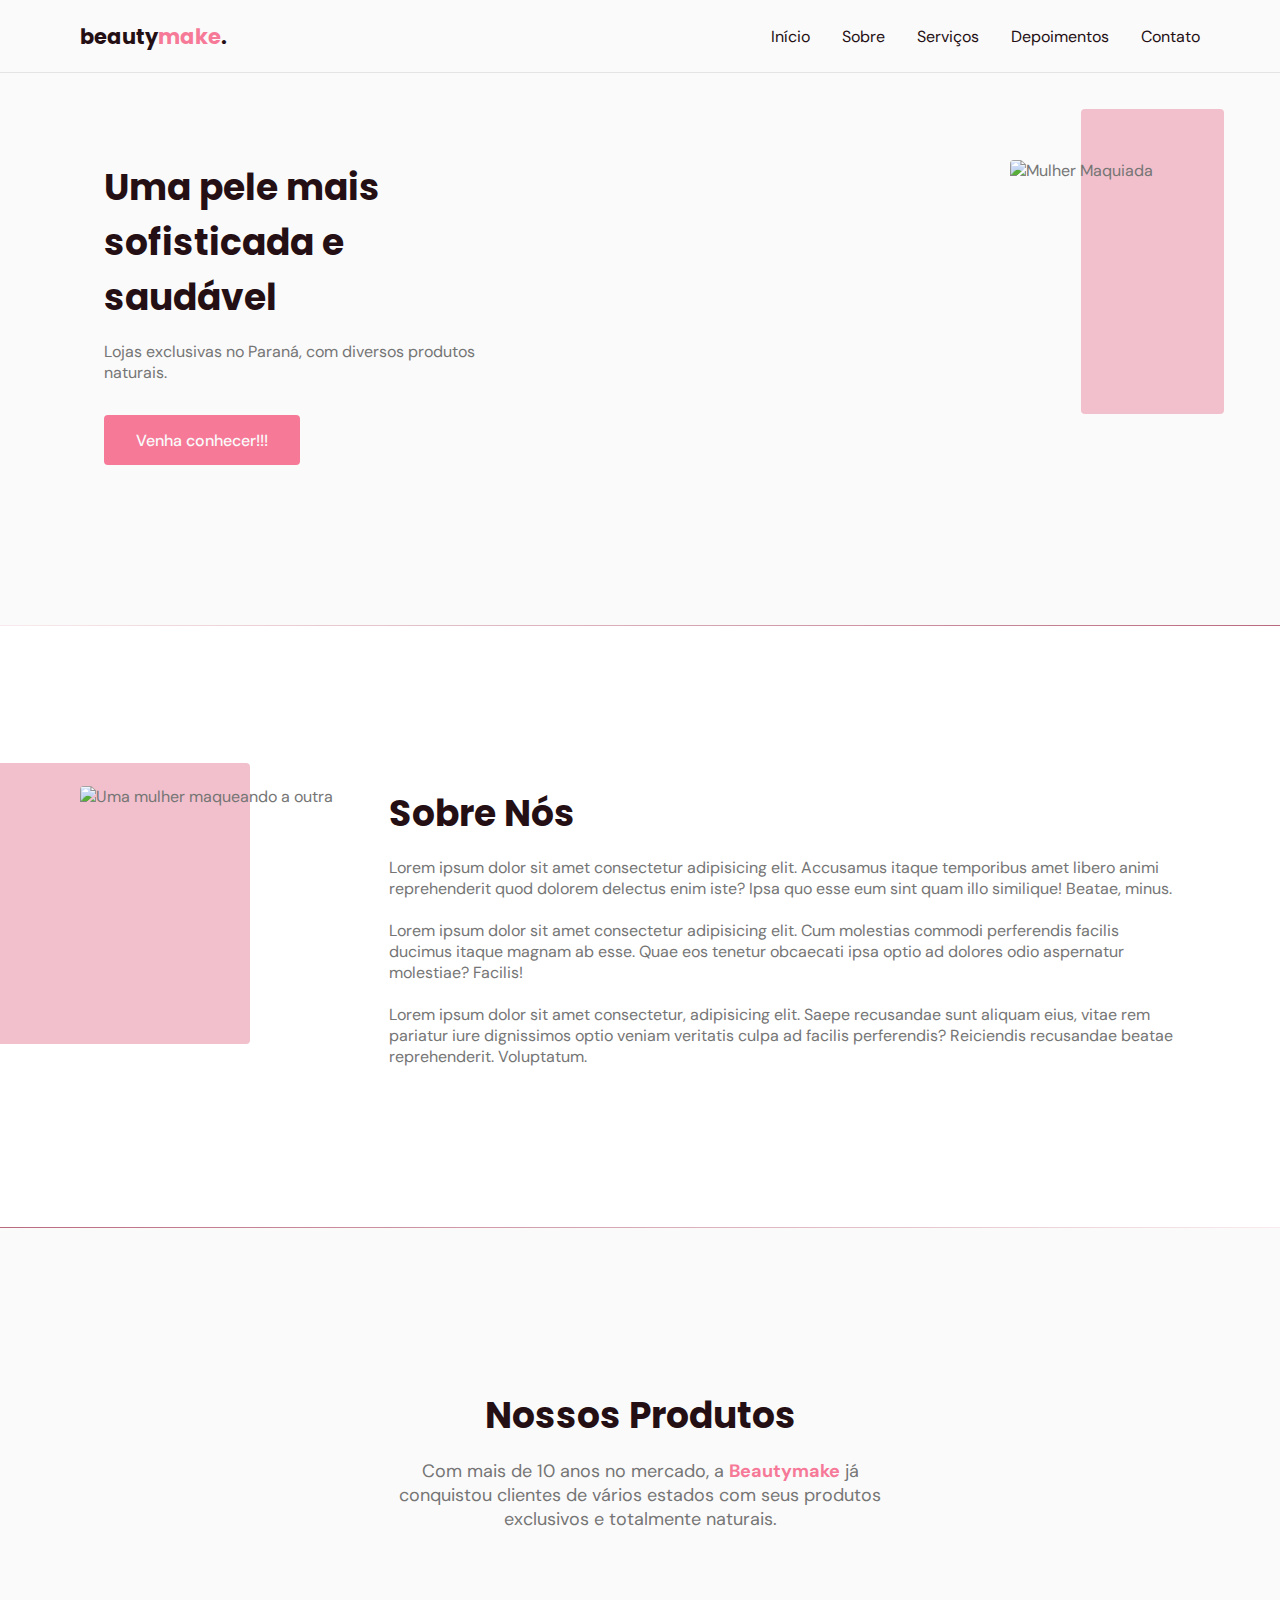
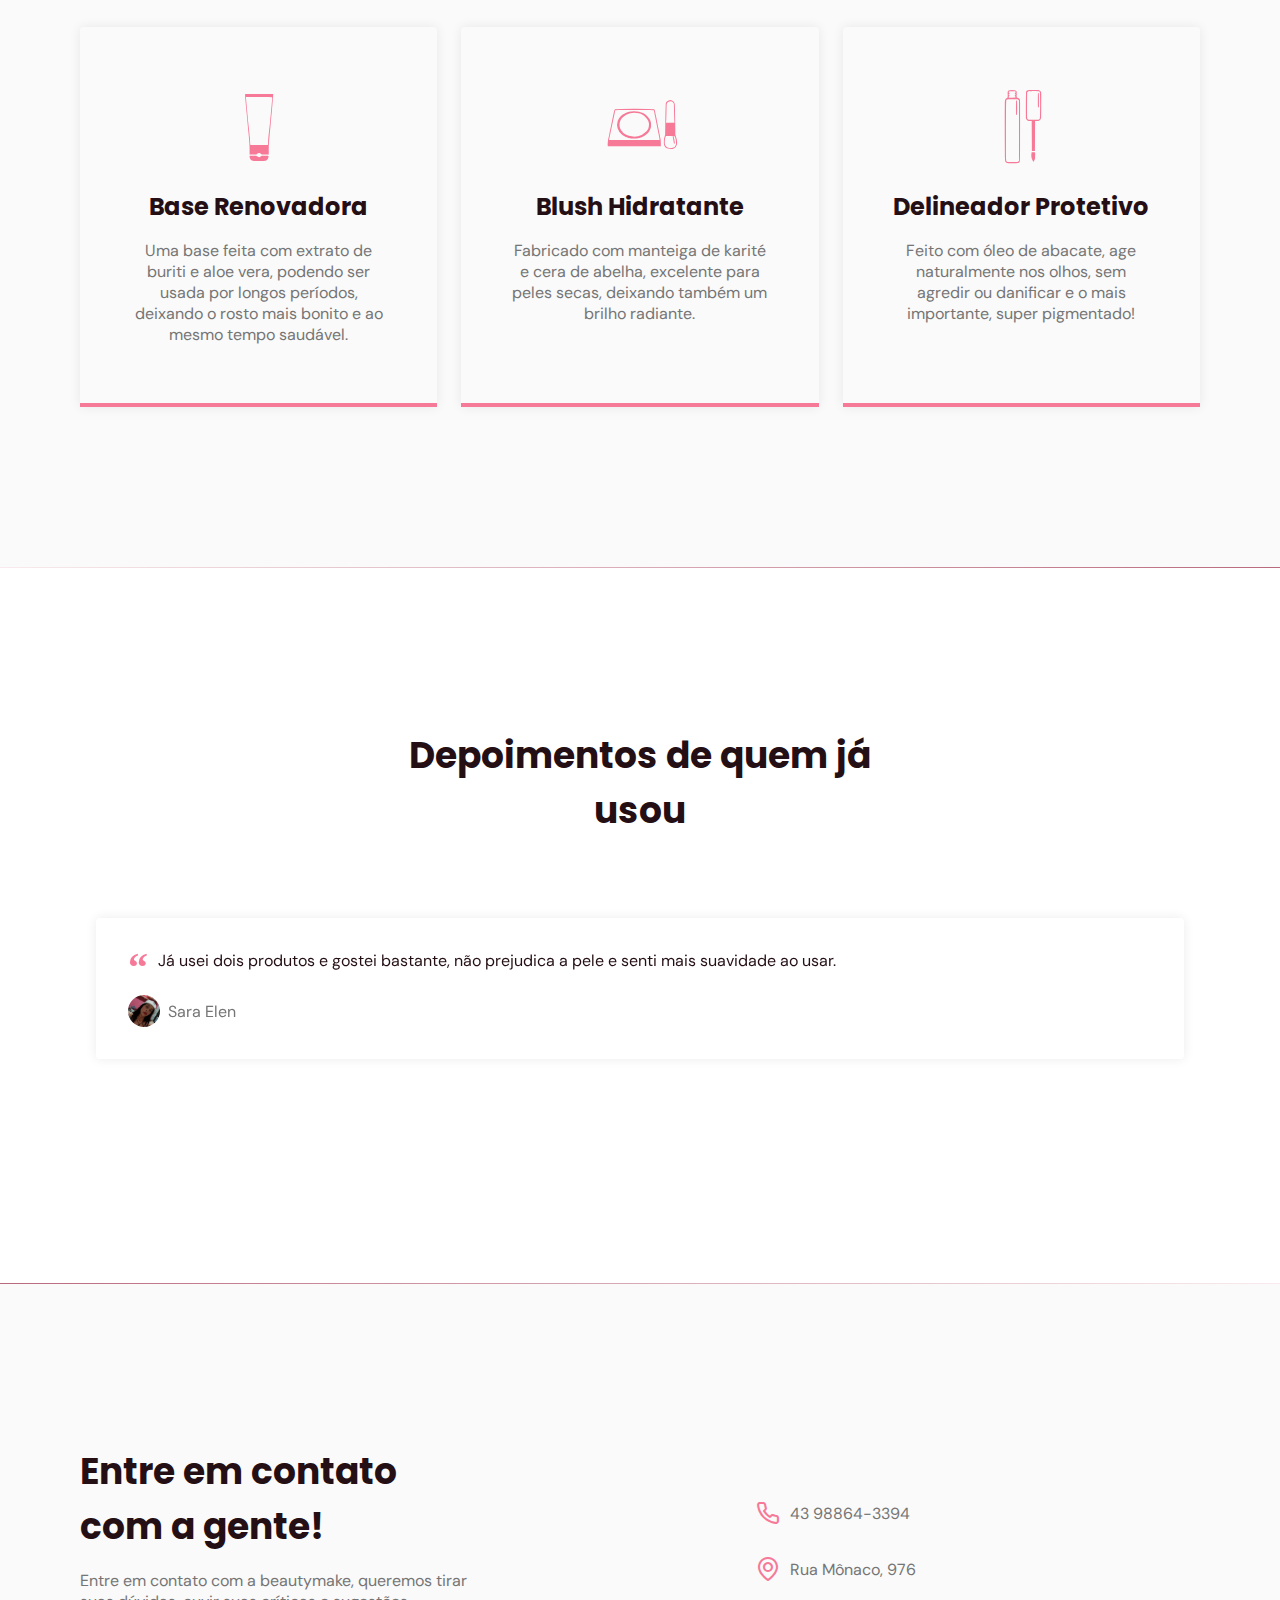
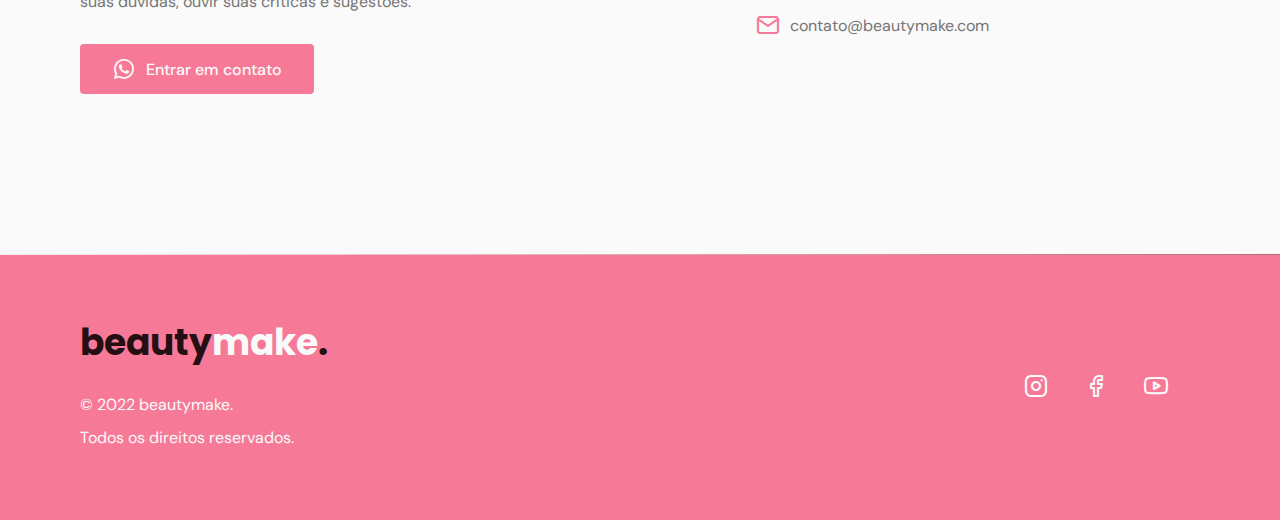
==== index.html @ d1414847 "Update index.html" ====
<!DOCTYPE html>
<html lang="pt_BR">
  <head>
    <!-- PAGE INFO -->
    <meta charset="UTF-8" />
    <meta name="viewport" content="width=device-width, initial-scale=1.0" />
    <title>beautymake.</title>

    <!-- ICONES -->

    <link rel="stylesheet" href="assets/style.css" />

    <!-- STYLES -->

    <link rel="stylesheet" href="style.css" />

    <!-- FONTS -->

    <link rel="preconnect" href="https://fonts.googleapis.com" />
    <link rel="preconnect" href="https://fonts.gstatic.com" crossorigin />
    <link
      href="https://fonts.googleapis.com/css2?family=DM+Sans:wght@400;500;700&family=Poppins:wght@400;500;700&display=swap"
      rel="stylesheet"
    />

    <!-- SWIPER -->
    <link
      rel="stylesheet"
      href="https://unpkg.com/swiper/swiper-bundle.min.css"
    />
  </head>
  <body>
    <header id="header">
      <nav class="container">
        <a class="logo" href="#">beauty<span>make</span>.</a>

        <!--------- MENU ---------->
        <div class="menu">
          <ul class="grid">
            <li><a class="title" href="#home">Início</a></li>
            <li><a class="title" href="#about">Sobre</a></li>
            <li><a class="title" href="#services">Serviços</a></li>
            <li><a class="title" href="#testimonials">Depoimentos</a></li>
            <li><a class="title" href="#contact">Contato</a></li>
          </ul>
        </div>
        <!---------- /MENU ---------->
        <div class="toggle icon-menu"></div>
        <div class="toggle icon-close"></div>
      </nav>
    </header>

    <main>
      <section class="section" id="home">
        <div class="container grid">
          <div class="image">
            <img
              src="https://media.istockphoto.com/photos/portrait-of-young-afro-woman-with-bright-makeup-picture-id1331637318?b=1&k=20&m=1331637318&s=170667a&w=0&h=0i4Viz3mAqNm9Pz1b6tnUKqpp6zHQb_OvPFsnHSOUh4="
              alt="Mulher Maquiada"
            />
          </div>
          <div class="text">
            <h2 class="title">Uma pele mais sofisticada e saudável</h2>
            <p>Lojas exclusivas no Paraná, com diversos produtos naturais.</p>
            <a class="button" href="">Venha conhecer!!!</a>
          </div>
        </div>
      </section>

      <div class="divider-1"></div>

      <!------------- ABOUT -------------->

      <section class="section" id="about">
        <div class="container grid">
          <div class="image">
            <img
              src="https://images.unsplash.com/photo-1621691554154-39df33190691?ixlib=rb-1.2.1&ixid=MnwxMjA3fDB8MHxwaG90by1wYWdlfHx8fGVufDB8fHx8&auto=format&fit=crop&w=1470&q=80"
              alt="Uma mulher maqueando a outra"
            />
          </div>
          <div class="text">
            <h2 class="title">Sobre Nós</h2>
            <p>
              Lorem ipsum dolor sit amet consectetur adipisicing elit. Accusamus
              itaque temporibus amet libero animi reprehenderit quod dolorem
              delectus enim iste? Ipsa quo esse eum sint quam illo similique!
              Beatae, minus.
            </p>
            <br />

            <p>
              Lorem ipsum dolor sit amet consectetur adipisicing elit. Cum
              molestias commodi perferendis facilis ducimus itaque magnam ab
              esse. Quae eos tenetur obcaecati ipsa optio ad dolores odio
              aspernatur molestiae? Facilis!
            </p>
            <br />
            <p>
              Lorem ipsum dolor sit amet consectetur, adipisicing elit. Saepe
              recusandae sunt aliquam eius, vitae rem pariatur iure dignissimos
              optio veniam veritatis culpa ad facilis perferendis? Reiciendis
              recusandae beatae reprehenderit. Voluptatum.
            </p>
          </div>
        </div>
      </section>

      <div class="divider-2"></div>

      <!------------- SERVICES  --------------->

      <section class="section" id="services">
        <div class="container grid">
          <header>
            <h2 class="title">Nossos Produtos</h2>
            <p class="subtitle">
              Com mais de 10 anos no mercado, a <strong>Beautymake</strong> já
              conquistou clientes de vários estados com seus produtos exclusivos
              e totalmente naturais.
            </p>
          </header>
          <div class="cards grid">
            <div class="card">
              <i class="icon-base"></i>
              <h3 class="title">Base Renovadora</h3>
              <p>
                Uma base feita com extrato de buriti e aloe vera, podendo ser
                usada por longos períodos, deixando o rosto mais bonito e ao
                mesmo tempo saudável.
              </p>
            </div>

            <div class="card">
              <i class="icon-blush"></i>
              <h3 class="title">Blush Hidratante</h3>
              <p>
                Fabricado com manteiga de karité e cera de abelha, excelente
                para peles secas, deixando também um brilho radiante.
              </p>
            </div>
            <div class="card">
              <i class="icon-delineador"></i>
              <h3 class="title">Delineador Protetivo</h3>
              <p>
                Feito com óleo de abacate, age naturalmente nos olhos, sem
                agredir ou danificar e o mais importante, super pigmentado!
              </p>
            </div>
          </div>
        </div>
      </section>

      <div class="divider-1"></div>

      <!------------- TESTIMONIALS --------------->
      <section class="section" id="testimonials">
        <div class="container">
          <header>
            <h2 class="title">Depoimentos de quem já usou</h2>
          </header>
          <div class="testimonials swiper">
            <div class="swiper-wrapper">
              <div class="testimonial swiper-slide">
                <blockquote>
                  <p>
                    <span>&ldquo;</span>
                    Já usei dois produtos e gostei bastante, não prejudica a pele e senti mais suavidade ao usar.
                  </p>
                  <cite>
                    <img src="assets/fotos/sara.jpeg" alt="Foto de Sara Elen" />
                    Sara Elen
                  </cite>
                </blockquote>
              </div>

              <div class="testimonial swiper-slide">
                <blockquote>
                  <p>
                    <span>&ldquo;</span>
                    Tenho alergia nos olhos e o delineador me ajudou bastante,
                    mesmo caindo no olho ele não prejudica. Recomendo!!!
                  </p>
                  <cite>
                    <img
                      src="https://randomuser.me/api/portraits/women/43.jpg"
                      alt="Foto de Bárbara Souza"
                    />
                    Bárbara Souza
                  </cite>
                </blockquote>
              </div>

              <div class="testimonial swiper-slide">
                <blockquote>
                  <p>
                    <span>&ldquo;</span>
                    Adorei, minha pele ficou muito macia ao usar o pó, super recomendo!!!
                  </p>
                  <cite>
                    <img
                      src="https://randomuser.me/api/portraits/women/22.jpg"
                      alt="Foto de Débora Carvalho"
                    />
                    Débora Carvalho
                  </cite>
                </blockquote>
              </div>
            </div>
            <div class="swiper-pagination"></div>
          </div>
        </div>
      </section>

      <div class="divider-2"></div>

      <!------------- CONTACT -------------->
      <section class="section" id="contact">
        <div class="container grid">
          <div class="text">
            <h2 class="title">Entre em contato com a gente!</h2>
            <p>
              Entre em contato com a beautymake, queremos tirar suas dúvidas,
              ouvir suas críticas e sugestões.
            </p>
            <a
              href="https://api.whatsapp.com/send?phone=+5543988643394&text=Olá, Gostaria de conhecer os produtos!"
              class="button"
              target="_blank"
              ><i class="icon-whatsapp"></i>Entrar em contato</a
            >
          </div>

          <div class="links">
            <ul class="grid">
              <li><i class="icon-phone"></i>43 98864-3394</li>
              <li><i class="icon-map-pin"></i>Rua Mônaco, 976</li>
              <li><i class="icon-mail"></i> contato@beautymake.com</li>
            </ul>
          </div>
        </div>
      </section>
    </main>

    <!--- FOOTER   -->
    <div class="divider-1"></div>
    <footer class="section">
      <div class="container grid">
        <div class="brand">
          <a class="logo logo-alt" href="#home">beauty<span>make</span>.</a>
          <p>© 2022 beautymake.</p>
          <p>Todos os direitos reservados.</p>
        </div>
        <div class="social">
          <a href="https://instagram.com" target="_blank"
            ><i class="icon-instagram"></i
          ></a>
          <a href="https://facebook.com" target="_blank"
            ><i class="icon-facebook"></i
          ></a>
          <a href="https://youtube.com" target="_blank"
            ><i class="icon-youtube"></i
          ></a>
        </div>
      </div>
    </footer>

    <a href="#home" class="back-to-top"><i class="icon-arrow-up-circle"></i></a>

    <!-- SWIPER -->
    <script src="https://unpkg.com/swiper@7/swiper-bundle.min.js"></script>

    <!-- ScrollReveal -->
    <script src="https://unpkg.com/scrollreveal"></script>

    <!-- main.js -->
    <script src="main.js"></script>
  </body>
</html>
---- assets/style.css ----
@font-face {
  font-family: 'icomoon';
  src:  url('fonts/icomoon.eot?t2js82');
  src:  url('fonts/icomoon.eot?t2js82#iefix') format('embedded-opentype'),
    url('fonts/icomoon.ttf?t2js82') format('truetype'),
    url('fonts/icomoon.woff?t2js82') format('woff'),
    url('fonts/icomoon.svg?t2js82#icomoon') format('svg');
  font-weight: normal;
  font-style: normal;
  font-display: block;
}

[class^="icon-"], [class*=" icon-"] {
  /* use !important to prevent issues with browser extensions that change fonts */
  font-family: 'icomoon' !important;
  speak: never;
  font-style: normal;
  font-weight: normal;
  font-variant: normal;
  text-transform: none;
  line-height: 1;

  /* Better Font Rendering =========== */
  -webkit-font-smoothing: antialiased;
  -moz-osx-font-smoothing: grayscale;
}

.icon-arrow-up-circle:before {
  content: "\e909";
}
.icon-phone:before {
  content: "\e90c";
}
.icon-base:before {
  content: "\e900";
}
.icon-blush:before {
  content: "\e901";
}
.icon-close:before {
  content: "\e902";
}
.icon-delineador:before {
  content: "\e903";
}
.icon-facebook:before {
  content: "\e904";
}
.icon-instagram:before {
  content: "\e905";
}
.icon-mail:before {
  content: "\e906";
}
.icon-map-pin:before {
  content: "\e907";
}
.icon-menu:before {
  content: "\e908";
}
.icon-whatsapp:before {
  content: "\e90a";
}
.icon-youtube:before {
  content: "\e90b";
}
---- style.css ----
/*===== RESET =====*/

* {
  margin: 0;
  padding: 0;
  box-sizing: border-box;
}

ul {
  list-style: none;
}

/*========= VARIABLES ==================*/

:root {
  --header-height: 4.5rem;

  /* colors */
  --hue: 345;
  /* HSL color mode */
  --base-color: hsl(var(--hue) 88% 72%);
  --base-color-second: hsl(var(--hue) 65% 85%);
  --base-color-alt: hsl(var(--hue) 100% 60%);
  --title-color: hsl(var(--hue) 41% 10%);
  --text-color: hsl(0 0% 46%);
  --text-color-light: hsl(0 0% 98%);
  --body-color: hsl(0 0% 98%);

  /* fonts */
  --title-font-size: 1.875rem;
  --subtitle-font-size: 1rem;
  --title-font: 'Poppins', sans-serif;
  --body-font: 'DM Sans', sans-serif;
}

a {
  text-decoration: none;
}

img {
  width: 100%;
  height: auto;
}

/*========= BASE ==================*/

html {
  scroll-behavior: smooth;
}

body {
  font: 400 1rem var(--body-font);
  color: var(--text-color);
  background: var(--body-color);
  -webkit-font-smoothing: antialiased;
}

.title {
  font: 700 var(--title-font-size) var(--title-font);
  color: var(--title-color);
  -webkit-font-smoothing: auto;
}

.button {
  background-color: var(--base-color);
  color: var(--text-color-light);
  height: 3.5rem;
  display: inline-flex;
  align-items: center;
  padding: 0 2rem;
  border-radius: 0.25rem;
  font: 500 1rem var(--body-font);
  transition: background 0.3s;
}

.button:hover {
  background: var(--base-color-alt);
}

/*========= LAYOUT ==================*/

#header {
  border-bottom: 1px solid #e4e4e4;
  margin-bottom: 2rem;
  display: flex;
  width: 100%;
  position: fixed;
  top: 0;
  left: 0;
  z-index: 100;
  background-color: var(--body-color);
}

#header.scroll {
  box-shadow: 0px 0px 12px rgba(0, 0, 0, 0.15);
}

/*========= LOGO ==================*/

.logo {
  font: 700 1.31rem var(--title-font);
  color: var(--title-color);
}

.logo span {
  color: var(--base-color);
}

.logo-alt span {
  color: var(--body-color);
}

.section {
  padding: calc(5rem + var(--header-height)) 0;
}

.section .title {
  margin-bottom: 1rem;
}

.section .subtitle {
  font-size: var(--subtitle-font-size);
}

.section header {
  margin-bottom: 4rem;
}

.section header strong {
  color: var(--base-color);
}

/*========= NAVIGATION ==================*/

nav {
  height: var(--header-height);
  width: 100%;
  display: flex;
  justify-content: space-between;
  align-items: center;
}

nav ul.grid {
  gap: 4rem;
}

nav ul li {
  text-align: center;
}

nav ul li a {
  transition: color 0.2s;
  position: relative;
}
nav ul li a:hover,
nav ul li a.active {
  color: var(--base-color);
}

nav ul li a::after {
  content: '';
  width: 0%;
  height: 2px;
  background: var(--base-color);
  position: absolute;
  left: 0;
  bottom: -1.5rem;
  transition: 0.2s;
}

nav ul li a:hover::after,
nav ul li a.active::after {
  width: 100%;
  font-weight: bold;
}

nav .menu {
  opacity: 0;
  visibility: hidden;
  top: -20rem;
  transition: 0.2s;
}

nav .menu ul {
  display: none;
}

nav.show .menu ul {
  display: grid;
}

/************** MOSTRAR MENU ******************/

nav.show .menu {
  opacity: 1;
  visibility: visible;
  background-color: var(--body-color);
  height: 100vh;
  width: 100vw;
  position: fixed;
  top: 0;
  left: 0;
  display: grid;
  place-content: center;
}

nav.show ul.grid {
  gap: 4rem;
}

/********** TOGGLE MENU **************/

.toggle {
  color: var(--base-color);
  font-size: 1.5rem;
  cursor: pointer;
}

nav .icon-close {
  visibility: hidden;
  opacity: 0;
  position: absolute;
  right: 1.5rem;
  transition: 0.2s;
  top: -1.5rem;
}

nav.show div.icon-close {
  visibility: visible;
  opacity: 1;
  top: 1.5rem;
}

/************** /MOSTRAR MENU ******************/

.container {
  margin-left: 1.5rem;
  margin-right: 1.5rem;
}

.grid {
  display: grid;
  gap: 2rem;
}

.divider-1 {
  height: 1px;
  background: linear-gradient(
    270deg,
    hsla(var(--hue), 36%, 57%, 1) 0%,
    hsla(var(--hue), 65%, 88%, 0.34) 100%
  );
}

.divider-2 {
  height: 1px;
  background: linear-gradient(
    270deg,
    hsla(var(--hue), 65%, 88%, 0.34),
    hsla(var(--hue), 36%, 57%, 1)
  );
}

/*========= HOME ==================*/
#home {
  overflow: hidden;
}

#home .container {
  margin: 0;
}

#home .image img {
  position: relative;
  right: 2.93rem;
}

#home .image {
  position: relative;
}

#home .image::before {
  content: '';
  height: 100%;
  width: 100%;
  background: var(--base-color-second);
  position: absolute;
  top: -16.8%;
  left: 16.8%;
  z-index: 0;
}

#home .image img,
#home .image::before {
  border-radius: 0.25rem;
}

#home .text {
  margin-left: 1.5rem;
  margin-right: 1.5rem;
  text-align: center;
}

#home .text h1 {
  margin-bottom: 1rem;
}

#home .text p {
  margin-bottom: 2rem;
}

/*********** ABOUT **************/

#about {
  background: white;
}

#about .container {
  margin: 0;
}

#about .image img {
  position: relative;
}

#about .image {
  position: relative;
}

#about .image::before {
  content: '';
  height: 100%;
  width: 100%;
  background: var(--base-color-second);
  position: absolute;
  top: -8.3%;
  left: -33%;
  z-index: 0;
}

#about .image img,
#about .image::before {
  border-radius: 0.25rem;
}

#about .text {
  margin-left: 1.5rem;
  margin-right: 1.5rem;
}

/******************* SERVICES *******************/

.cards.grid {
  gap: 1.5rem;
}

.card {
  padding: 3.625rem 2rem;
  box-shadow: 0px 0px 12px rgba(0, 0, 0, 0.08);
  border-bottom: 0.25rem solid var(--base-color);
  border-radius: 0.25rem 0.25rem 0 0;
  text-align: center;
}

.card i {
  display: block;
  margin-bottom: 1.5rem;
  font-size: 5rem;
  color: var(--base-color);
}
.card .title {
  font-size: 1.5rem;
  margin-bottom: 0.75;
}

/******************* TESTIMONIALS *******************/
#testimonials {
  background: white;
}

#testimonials.container {
  margin-left: 0;
  margin-right: 0;
}

#testimonials header {
  margin-left: 1rem;
  margin-right: 1rem;
  margin-bottom: 0;
}

#testimonials blockquote {
  padding: 2rem;
  box-shadow: 0px 0px 12px rgba(0, 0, 0, 0.08);
  border-radius: 0.25rem;
}

#testimonials blockquote p {
  position: relative;
  text-indent: 1.875rem;
  margin-bottom: 1.5rem;
  color: var(--title-color);
}

#testimonials blockquote p span {
  font: 700 2.5rem serif;
  position: absolute;
  top: -0.375rem;
  left: -1.875rem;
  color: var(--base-color);
}

#testimonials cite {
  display: flex;
  align-items: center;
  font-style: normal;
  color: hsla();
}

#testimonials cite img {
  width: 2rem;
  height: 2rem;
  object-fit: cover;
  clip-path: circle();
  margin-right: 0.5rem;
}

/************** SWIPER ************/

.swiper-slide {
  height: auto;
  padding: 4rem 1rem;
}

.swiper-pagination .swiper-pagination-bullet-active {
  background: var(--base-color);
}

.swiper-pagination-bullet {
  width: 0.75rem;
  height: 0.75rem;
}

/********* CONTACT *********/

#contact .grid {
  gap: 4rem;
}

#contact .text p {
  margin-bottom: 2rem;
}

#contact .button i,
#contact ul li i {
  font-size: 1.5rem;
  margin-right: 0.625rem;
}

#contact ul.grid {
  gap: 2rem;
}

#contact ul li {
  display: flex;
  align-items: center;
}

#contact ul li i {
  color: var(--base-color);
}

/********** FOOTER ************/

footer {
  background: var(--base-color);
}

footer.section {
  padding: 4rem 0;
}

footer .logo {
  display: inline-block;
  margin-bottom: 1.5rem;
}

footer .brand p {
  color: var(--text-color-light);
  margin-bottom: 0.75rem;
}

footer i {
  font-size: 1.5rem;
  color: var(--text-color-light);
}

footer .social a {
  margin-right: 2rem;
  transition: 0.1s;
  display: inline-block;
}

footer .social a:hover {
  transform: scale(1.4, 1.4);
}

/******** BACK TO TOP *********/

.back-to-top {
  background: var(--base-color);
  color: var(--text-color-light);
  position: fixed;
  right: 1rem;
  bottom: 1rem;
  padding: 0.6rem;
  clip-path: circle();
  font-size: 1.5rem;
  line-height: 0;
  visibility: hidden;
  opacity: 0;
  transition: 0.3s;
  transform: translateY(100%);
}

.back-to-top.show {
  visibility: visible;
  opacity: 1;
  transform: translateY(0);
}

/************* MEDIA QUERIES ************/

@media (min-width: 1200px) {
  .container {
    max-width: 1120px;
    margin-left: auto;
    margin-right: auto;
  }

  .section {
    padding: 10rem 0;
  }

  .section header,
  #testimonials header {
    max-width: 32rem;
    text-align: center;
    margin-right: auto;
    margin-left: auto;
  }

  .button {
    height: 3.125rem;
  }

  nav .menu {
    opacity: 1;
    visibility: visible;
    top: 0;
  }

  nav .menu ul {
    display: flex;
    gap: 2rem;
  }

  nav .menu ul li a.title {
    font: 400 1rem var(--body-font);
    -webkit-font-smoothing: antialiased;
  }

  nav .menu ul li a.title.active {
    font-weight: bold;
    -webkit-font-smoothing: antialiased;
  }

  nav .icon-menu {
    display: none;
  }

  main {
    margin-top: (var--header-height);
  }

  /******** HOME *******/
  #home .container {
    grid-auto-flow: column;
    justify-content: space-between;
    margin: 0 auto;
  }

  #home .image {
    order: 1;
  }
  #home .text {
    order: 0;
    max-width: 24rem;
    text-align: left;
  }

  /*********** ABOUT **********/

  #about .container {
    grid-auto-flow: column;
    margin: 0 auto;
  }

  /*********** SERVICES ***********/
  .cards {
    grid-template-columns: 1fr 1fr 1fr;
  }

  .card {
    padding-left: 3rem;
    padding-right: 3rem;
  }

  /********* TESTIMONIALS *********/
  #testimonials .container {
    margin-left: auto;
    margin-right: auto;
  }

  /********* CONTACT *********/

  #contact .container {
    grid-auto-flow: column;
    align-items: center;
  }

  #contact .text {
    max-width: 25rem;
  }

  /******** FOOTER *********/

  footer.section {
    padding: 3.75rem 0;
  }

  footer .container {
    grid-auto-flow: column;
    align-items: center;
    justify-content: space-between;
  }

  footer .logo {
    font-size: 2.25rem;
  }
}

@media (min-width: 992px) {
  :root {
    --title-font-size: 2.25rem;
    --subtitle-font-size: 1.125rem;
  }
}
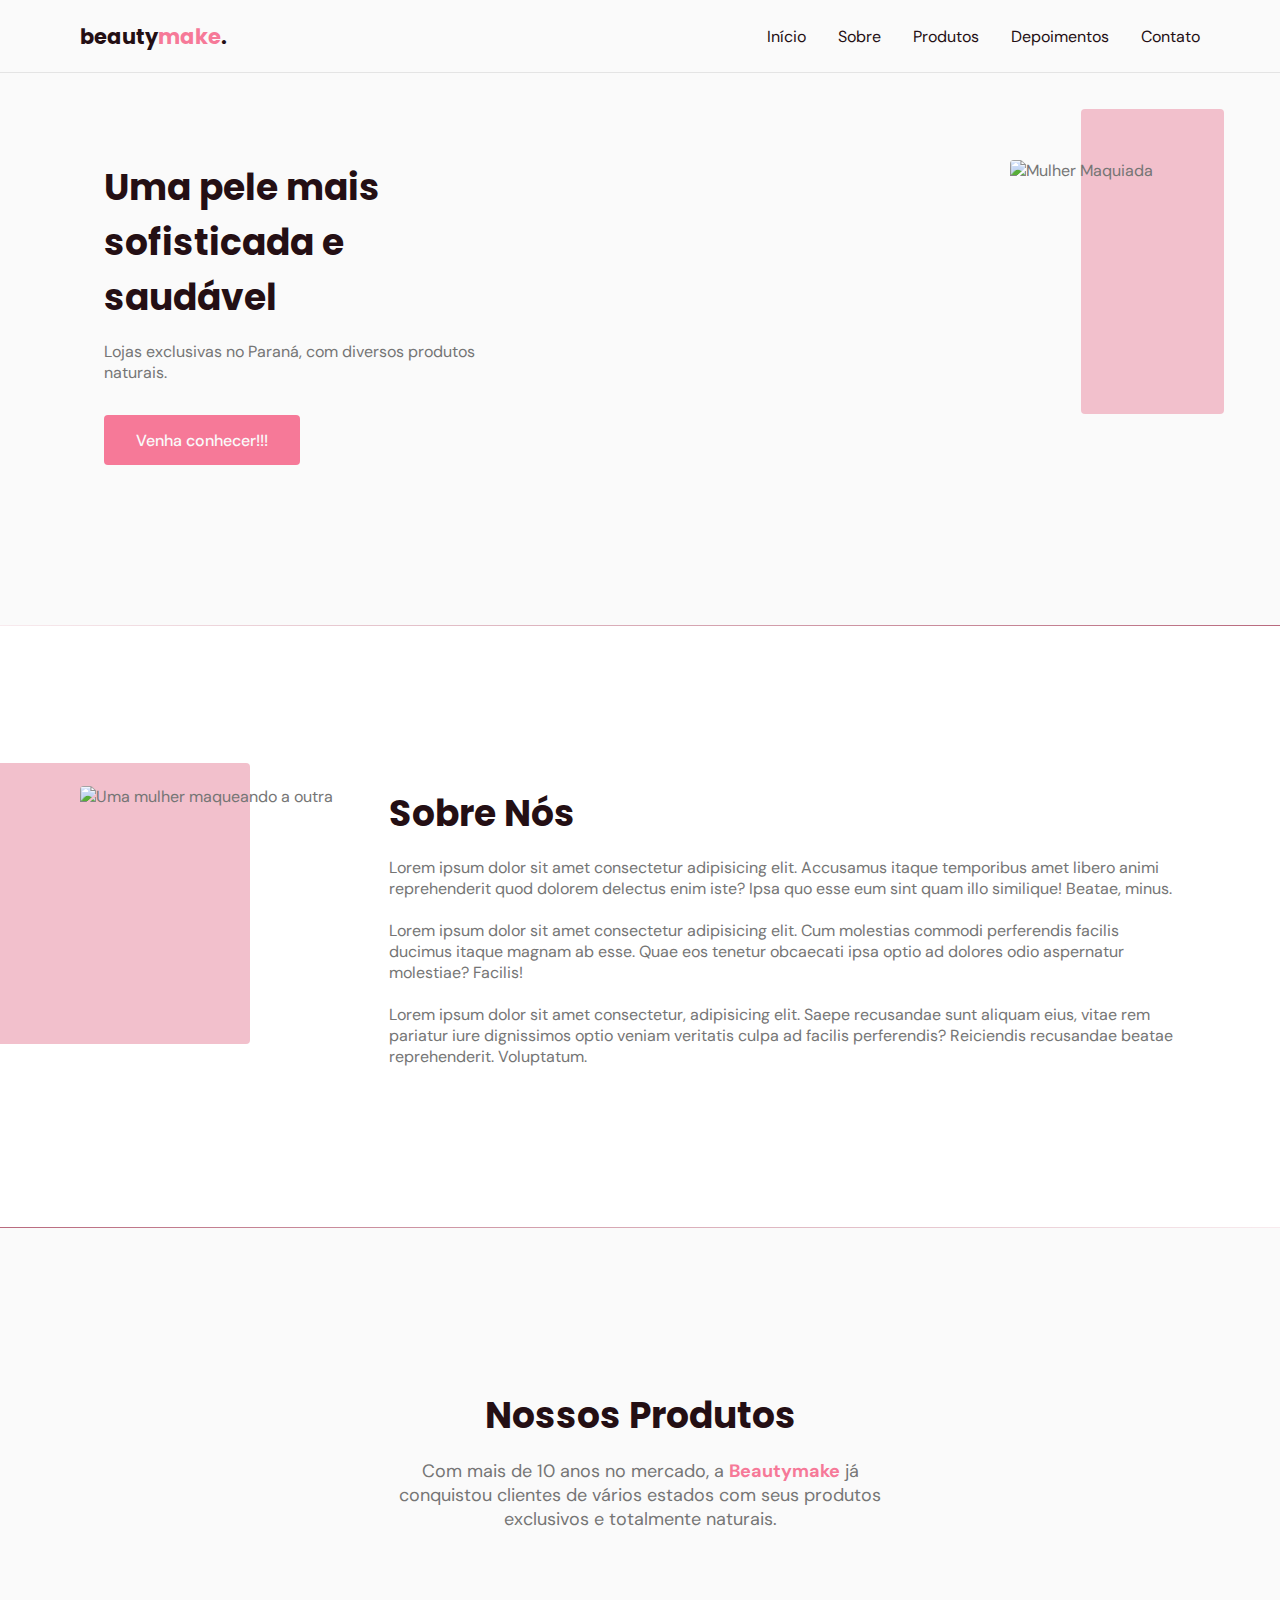
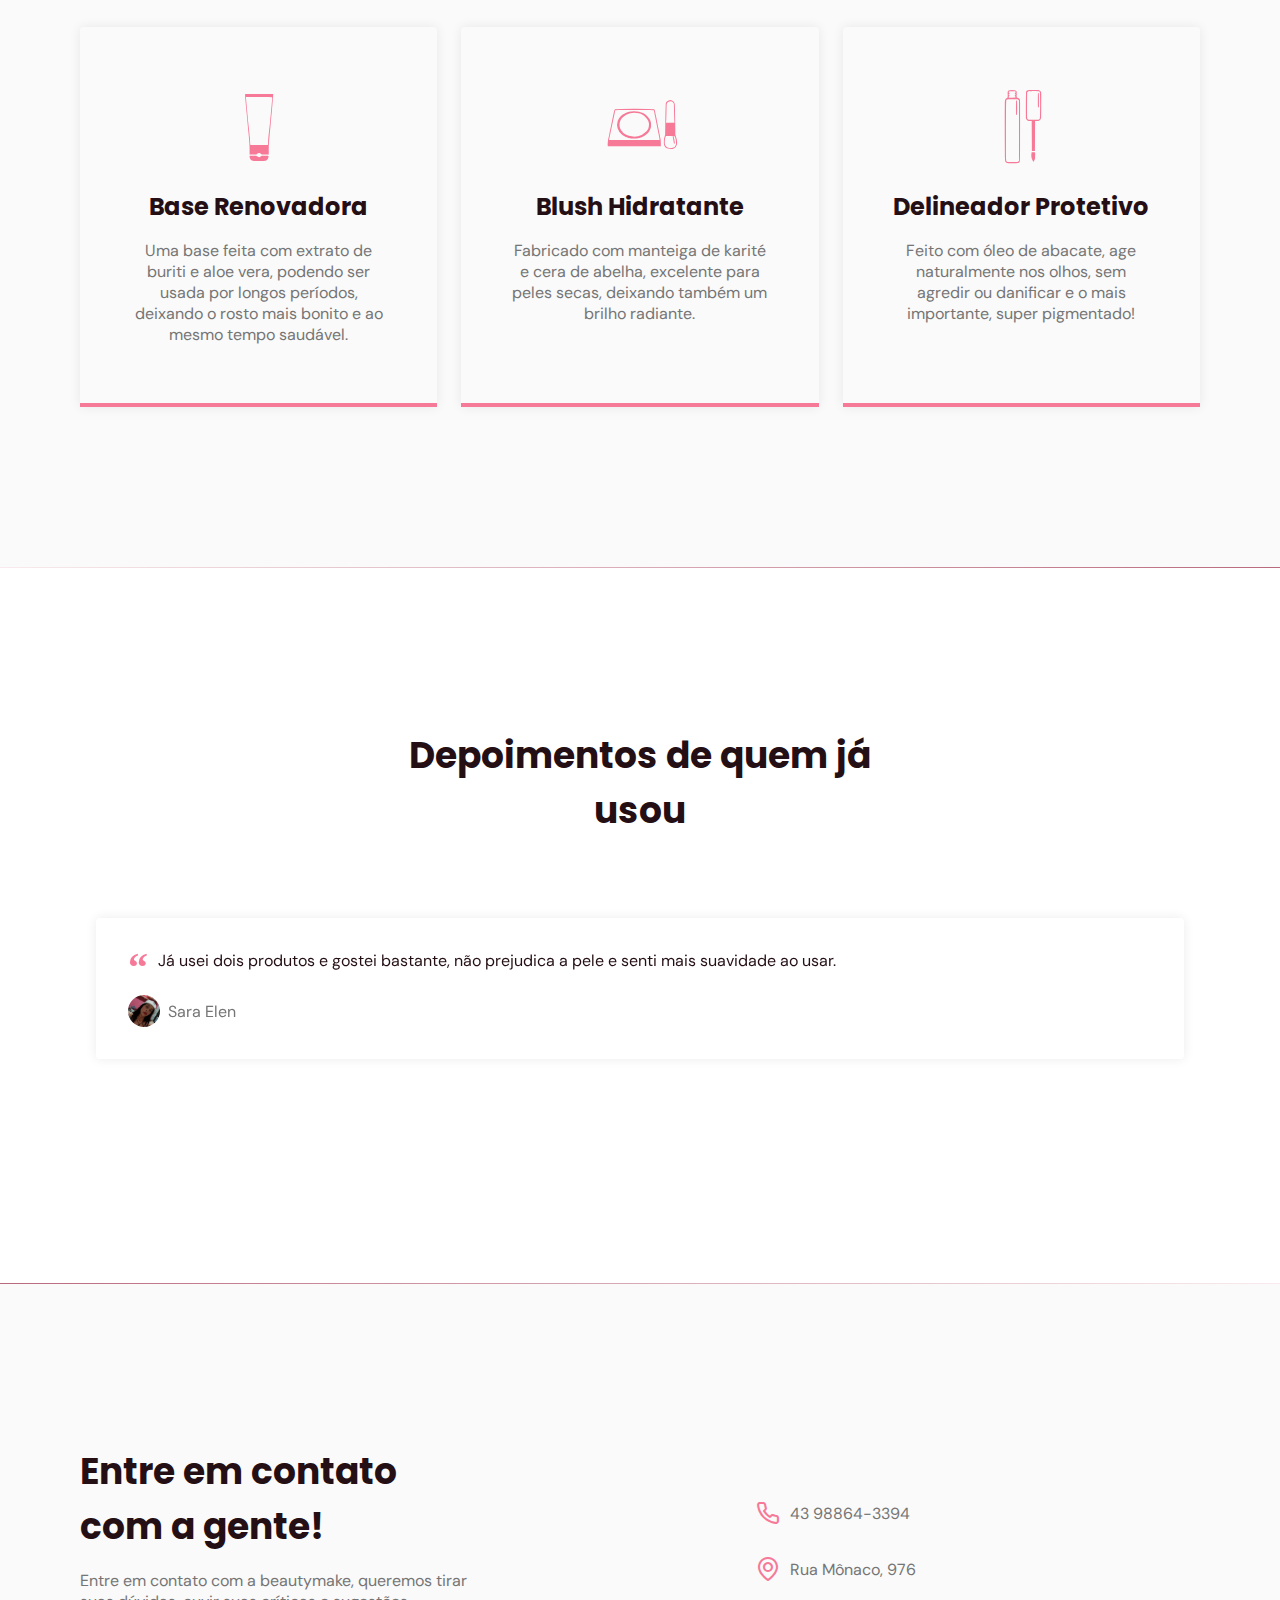
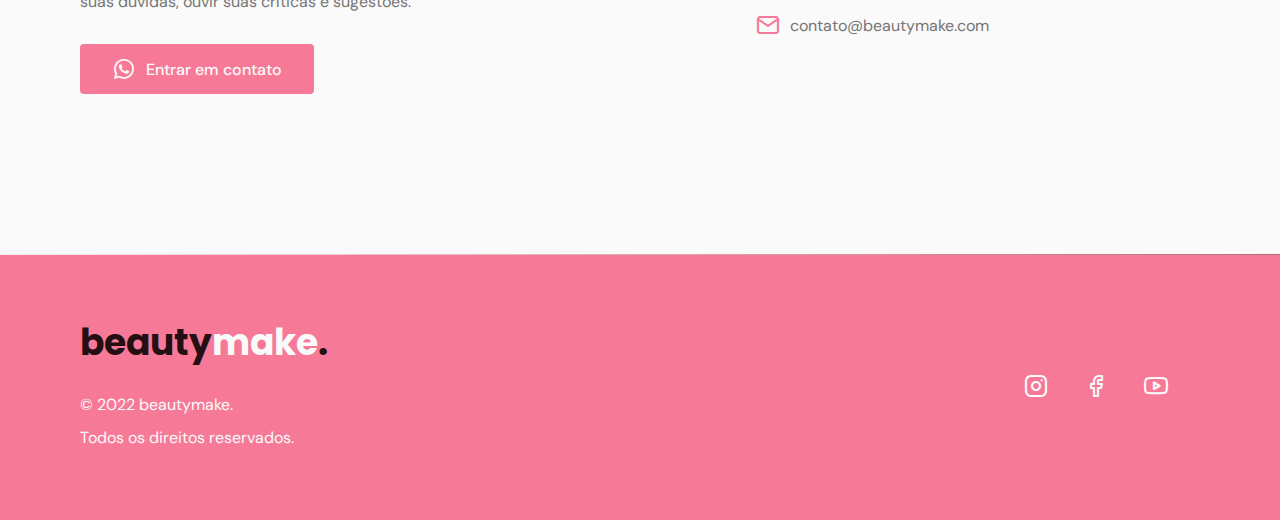
==== commit 677a517d: "Update index.html" ====
--- a/index.html
+++ b/index.html
@@ -39,7 +39,7 @@
           <ul class="grid">
             <li><a class="title" href="#home">Início</a></li>
             <li><a class="title" href="#about">Sobre</a></li>
-            <li><a class="title" href="#services">Serviços</a></li>
+            <li><a class="title" href="#services">Produtos</a></li>
             <li><a class="title" href="#testimonials">Depoimentos</a></li>
             <li><a class="title" href="#contact">Contato</a></li>
           </ul>
@@ -178,8 +178,7 @@
                 <blockquote>
                   <p>
                     <span>&ldquo;</span>
-                    Tenho alergia nos olhos e o delineador me ajudou bastante,
-                    mesmo caindo no olho ele não prejudica. Recomendo!!!
+                    Tenho alergia nos olhos e o delineador me ajudou bastante. Recomendo!!!
                   </p>
                   <cite>
                     <img
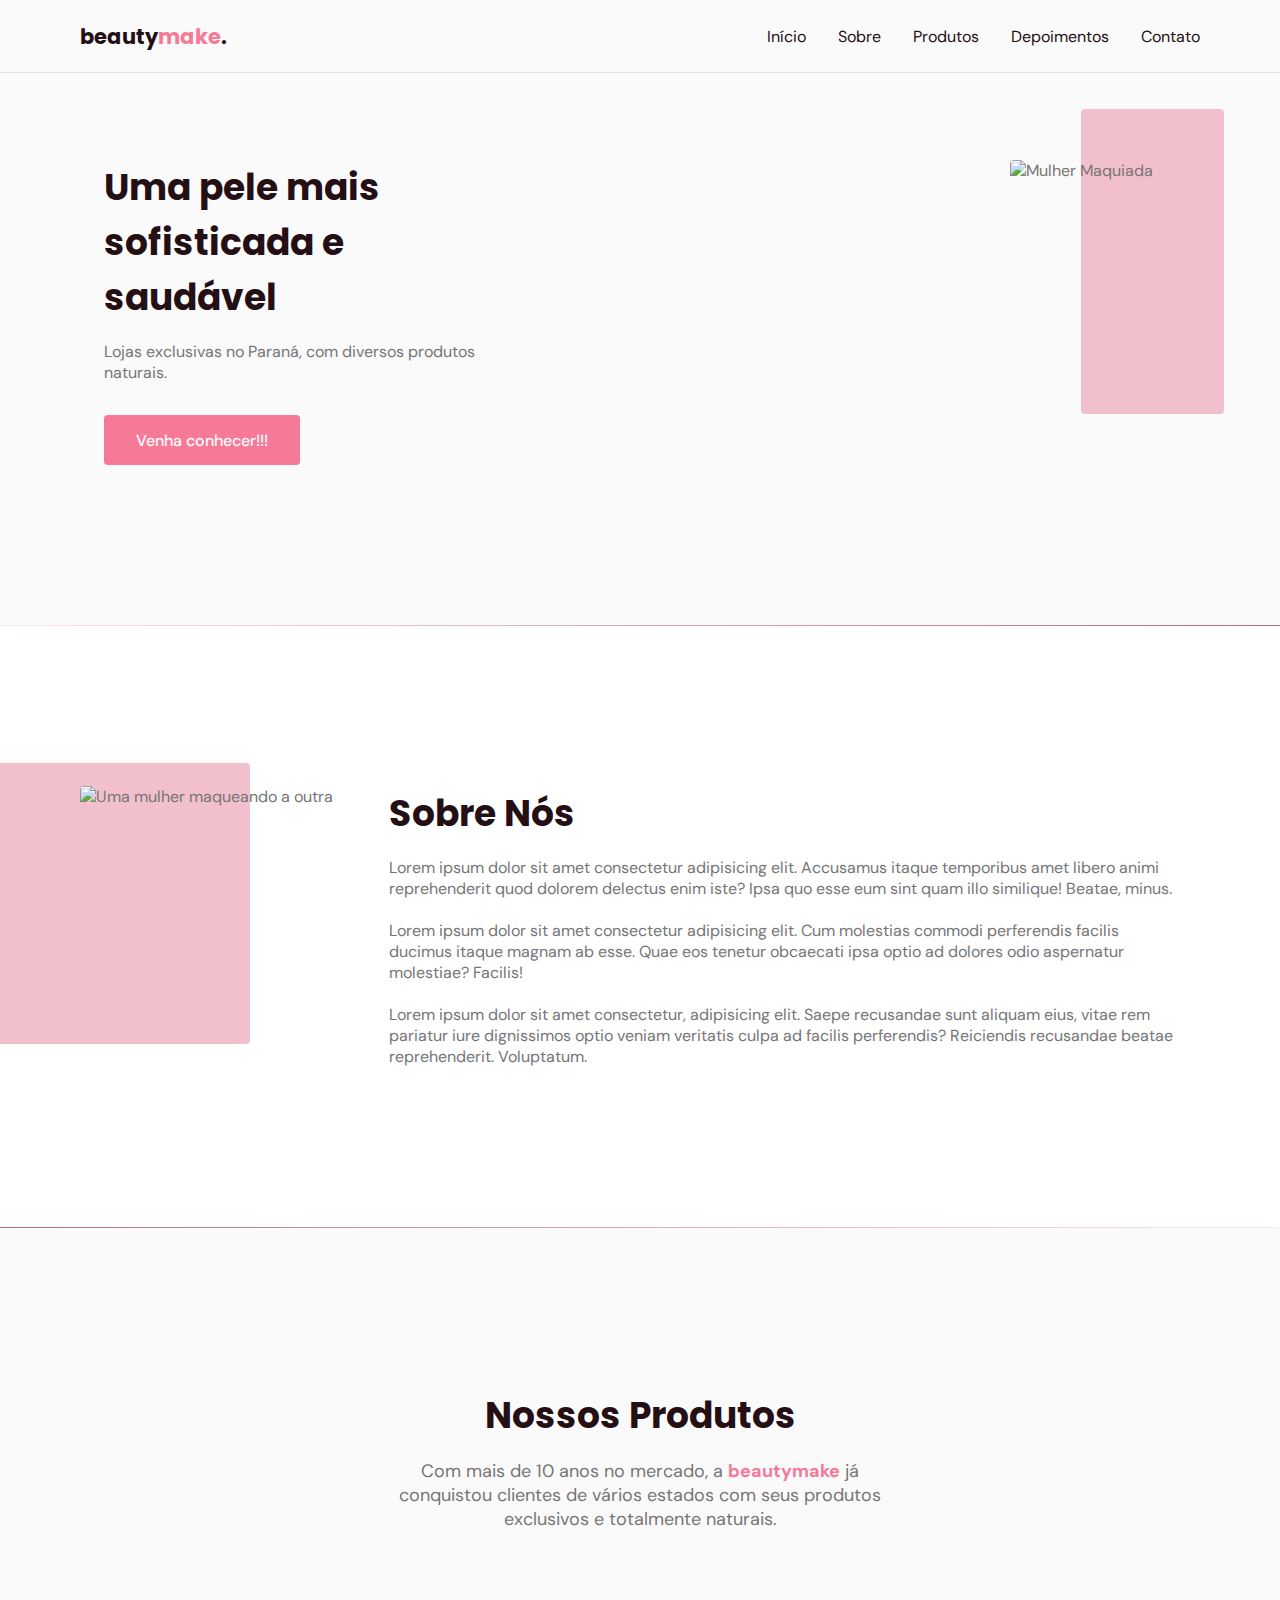
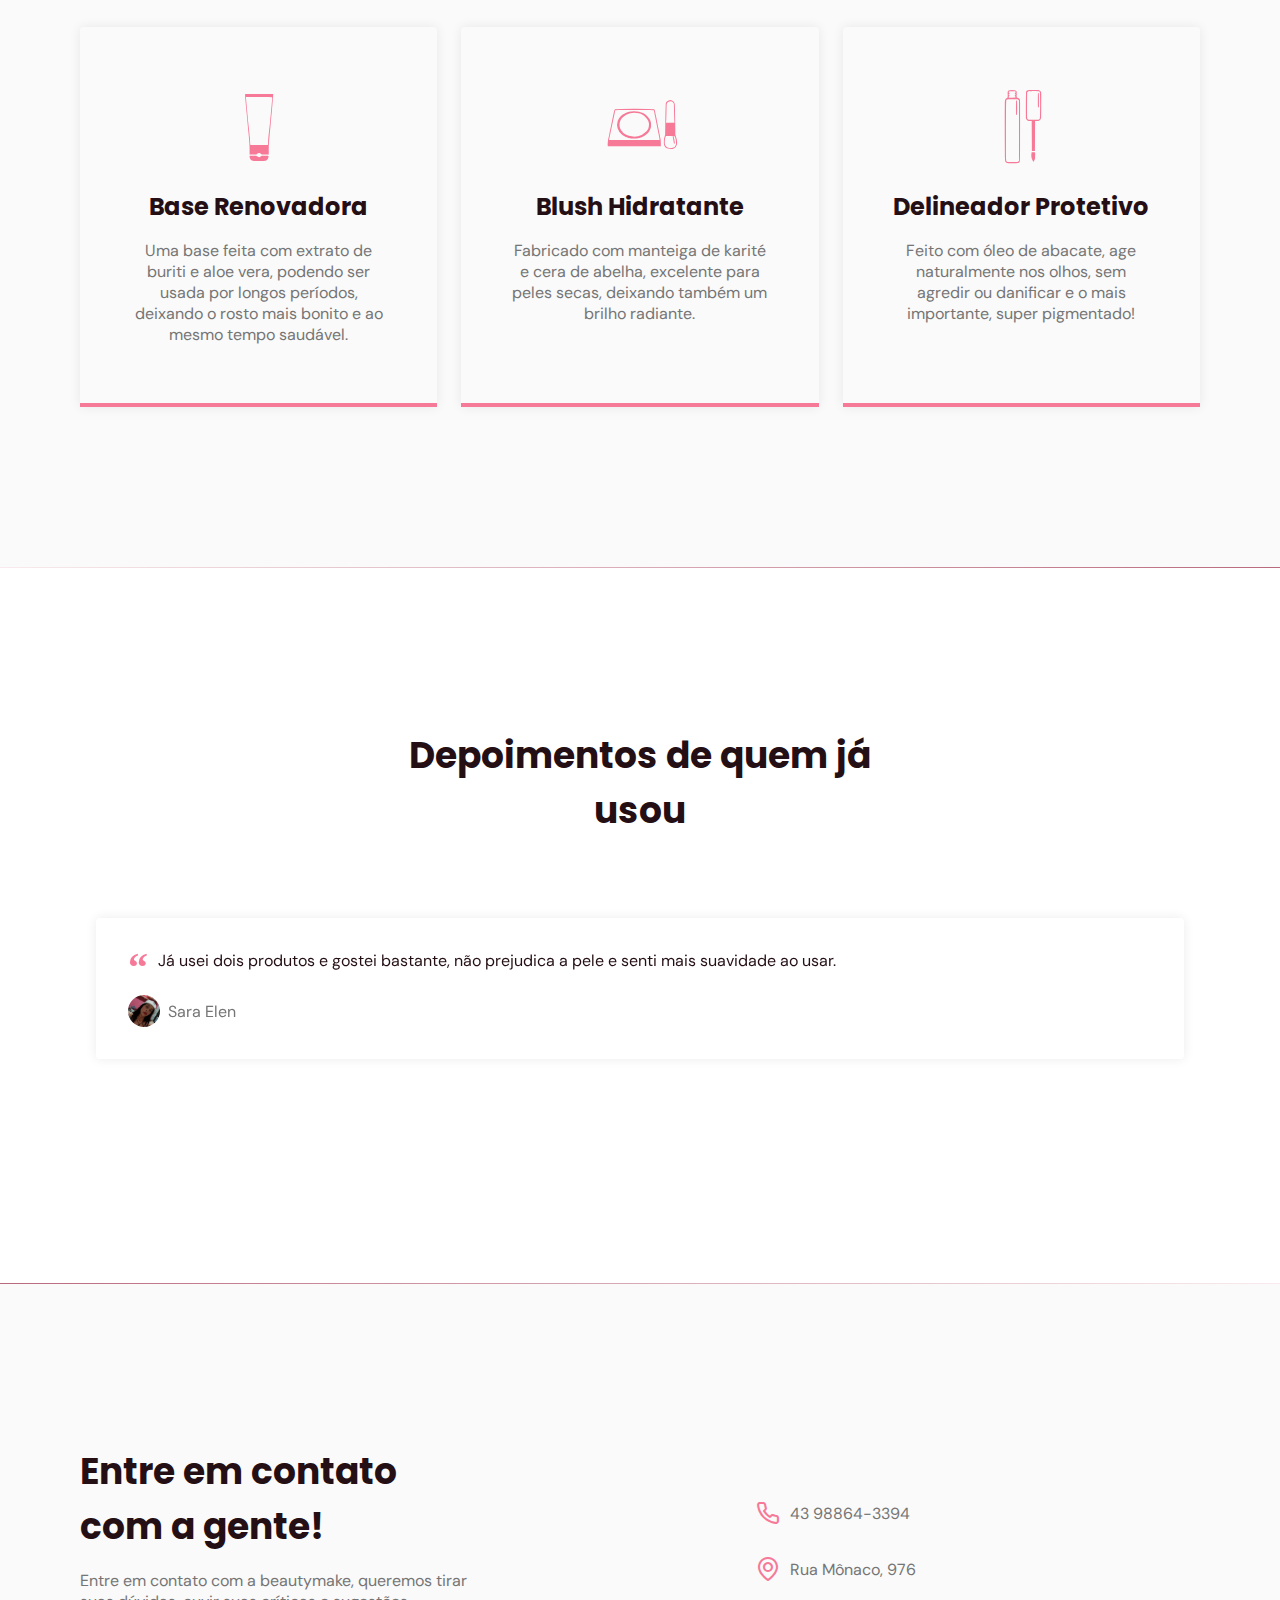
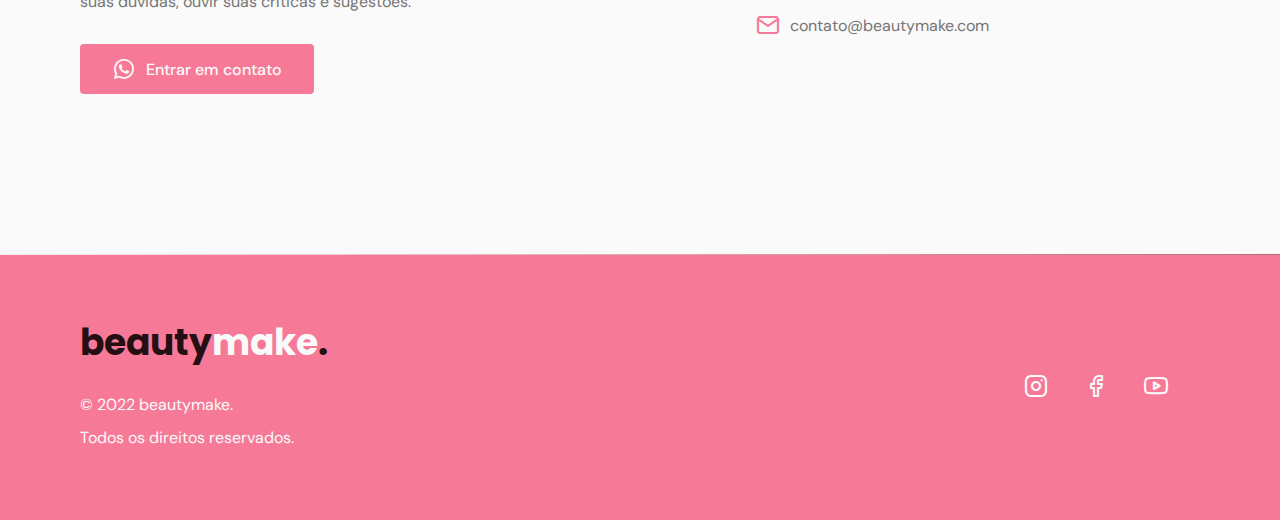
==== commit b3568e03: "Update index.html" ====
--- a/index.html
+++ b/index.html
@@ -115,7 +115,7 @@
           <header>
             <h2 class="title">Nossos Produtos</h2>
             <p class="subtitle">
-              Com mais de 10 anos no mercado, a <strong>Beautymake</strong> já
+              Com mais de 10 anos no mercado, a <strong>beautymake</strong> já
               conquistou clientes de vários estados com seus produtos exclusivos
               e totalmente naturais.
             </p>
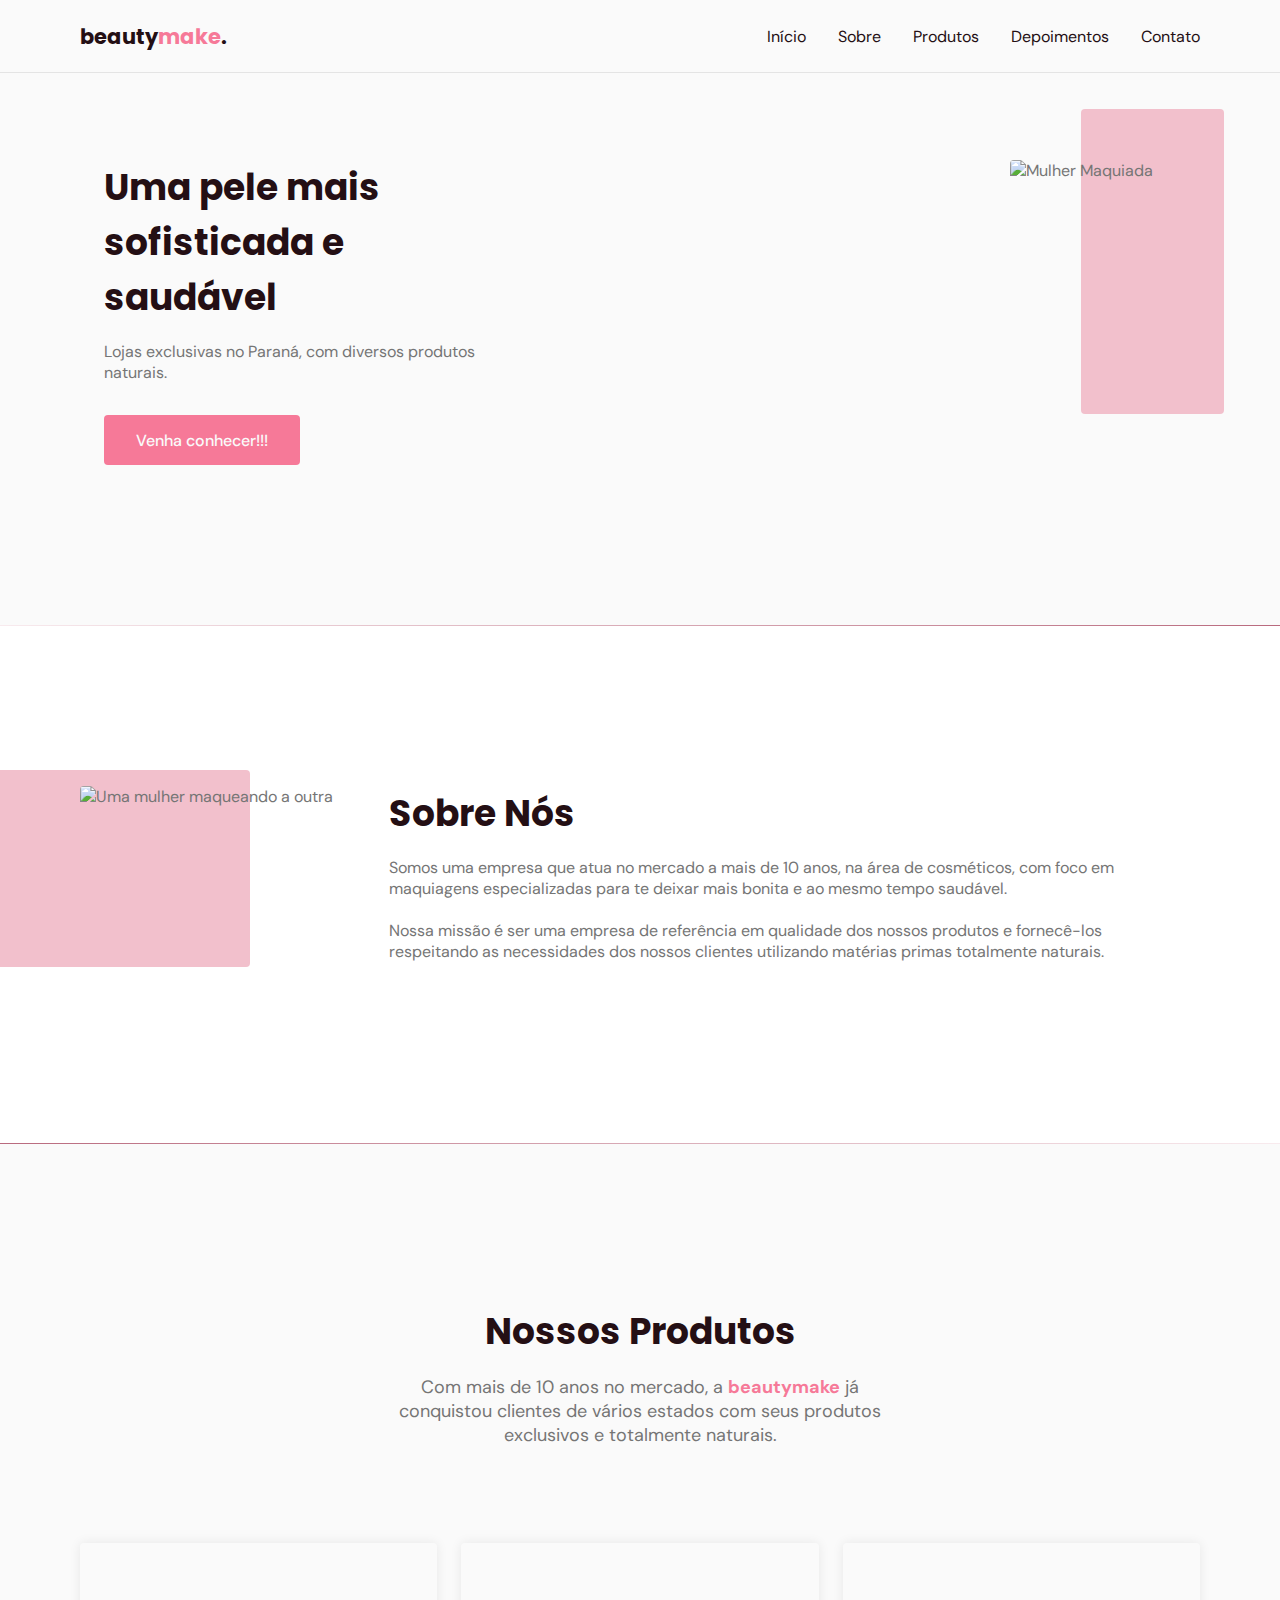
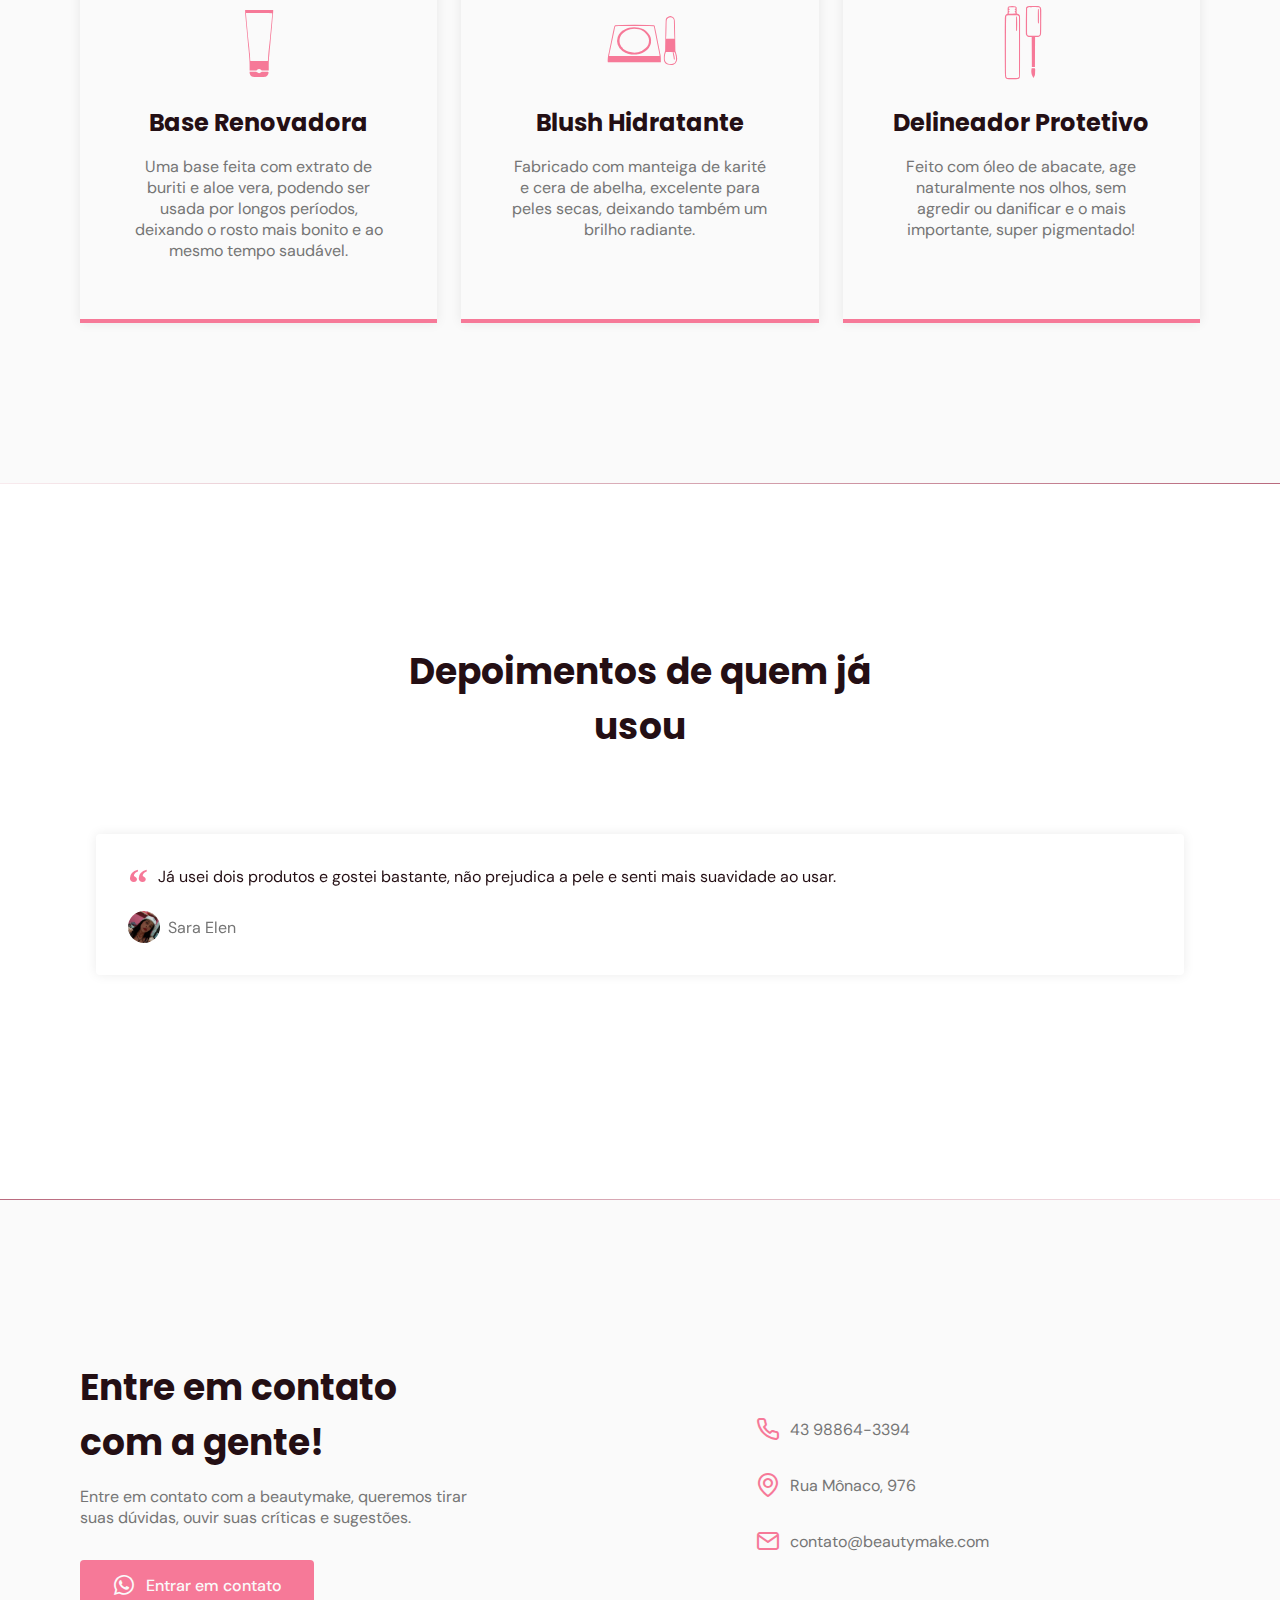
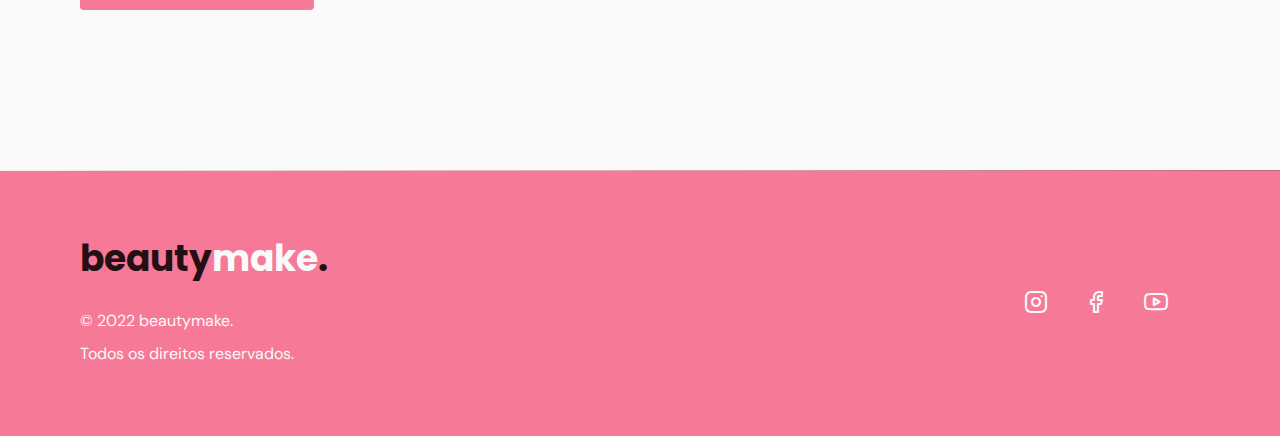
==== commit b8bc0477: "Update index.html" ====
--- a/index.html
+++ b/index.html
@@ -82,26 +82,17 @@
           <div class="text">
             <h2 class="title">Sobre Nós</h2>
             <p>
-              Lorem ipsum dolor sit amet consectetur adipisicing elit. Accusamus
-              itaque temporibus amet libero animi reprehenderit quod dolorem
-              delectus enim iste? Ipsa quo esse eum sint quam illo similique!
-              Beatae, minus.
+              Somos uma empresa que atua no mercado a mais de 10 anos, na área de cosméticos, com
+              foco em maquiagens especializadas para te deixar mais bonita e ao mesmo tempo saudável.
             </p>
             <br />
 
             <p>
-              Lorem ipsum dolor sit amet consectetur adipisicing elit. Cum
-              molestias commodi perferendis facilis ducimus itaque magnam ab
-              esse. Quae eos tenetur obcaecati ipsa optio ad dolores odio
-              aspernatur molestiae? Facilis!
+              Nossa missão é ser uma empresa de referência em qualidade dos nossos
+              produtos e fornecê-los respeitando as necessidades dos nossos clientes
+              utilizando matérias primas totalmente naturais.
             </p>
             <br />
-            <p>
-              Lorem ipsum dolor sit amet consectetur, adipisicing elit. Saepe
-              recusandae sunt aliquam eius, vitae rem pariatur iure dignissimos
-              optio veniam veritatis culpa ad facilis perferendis? Reiciendis
-              recusandae beatae reprehenderit. Voluptatum.
-            </p>
           </div>
         </div>
       </section>
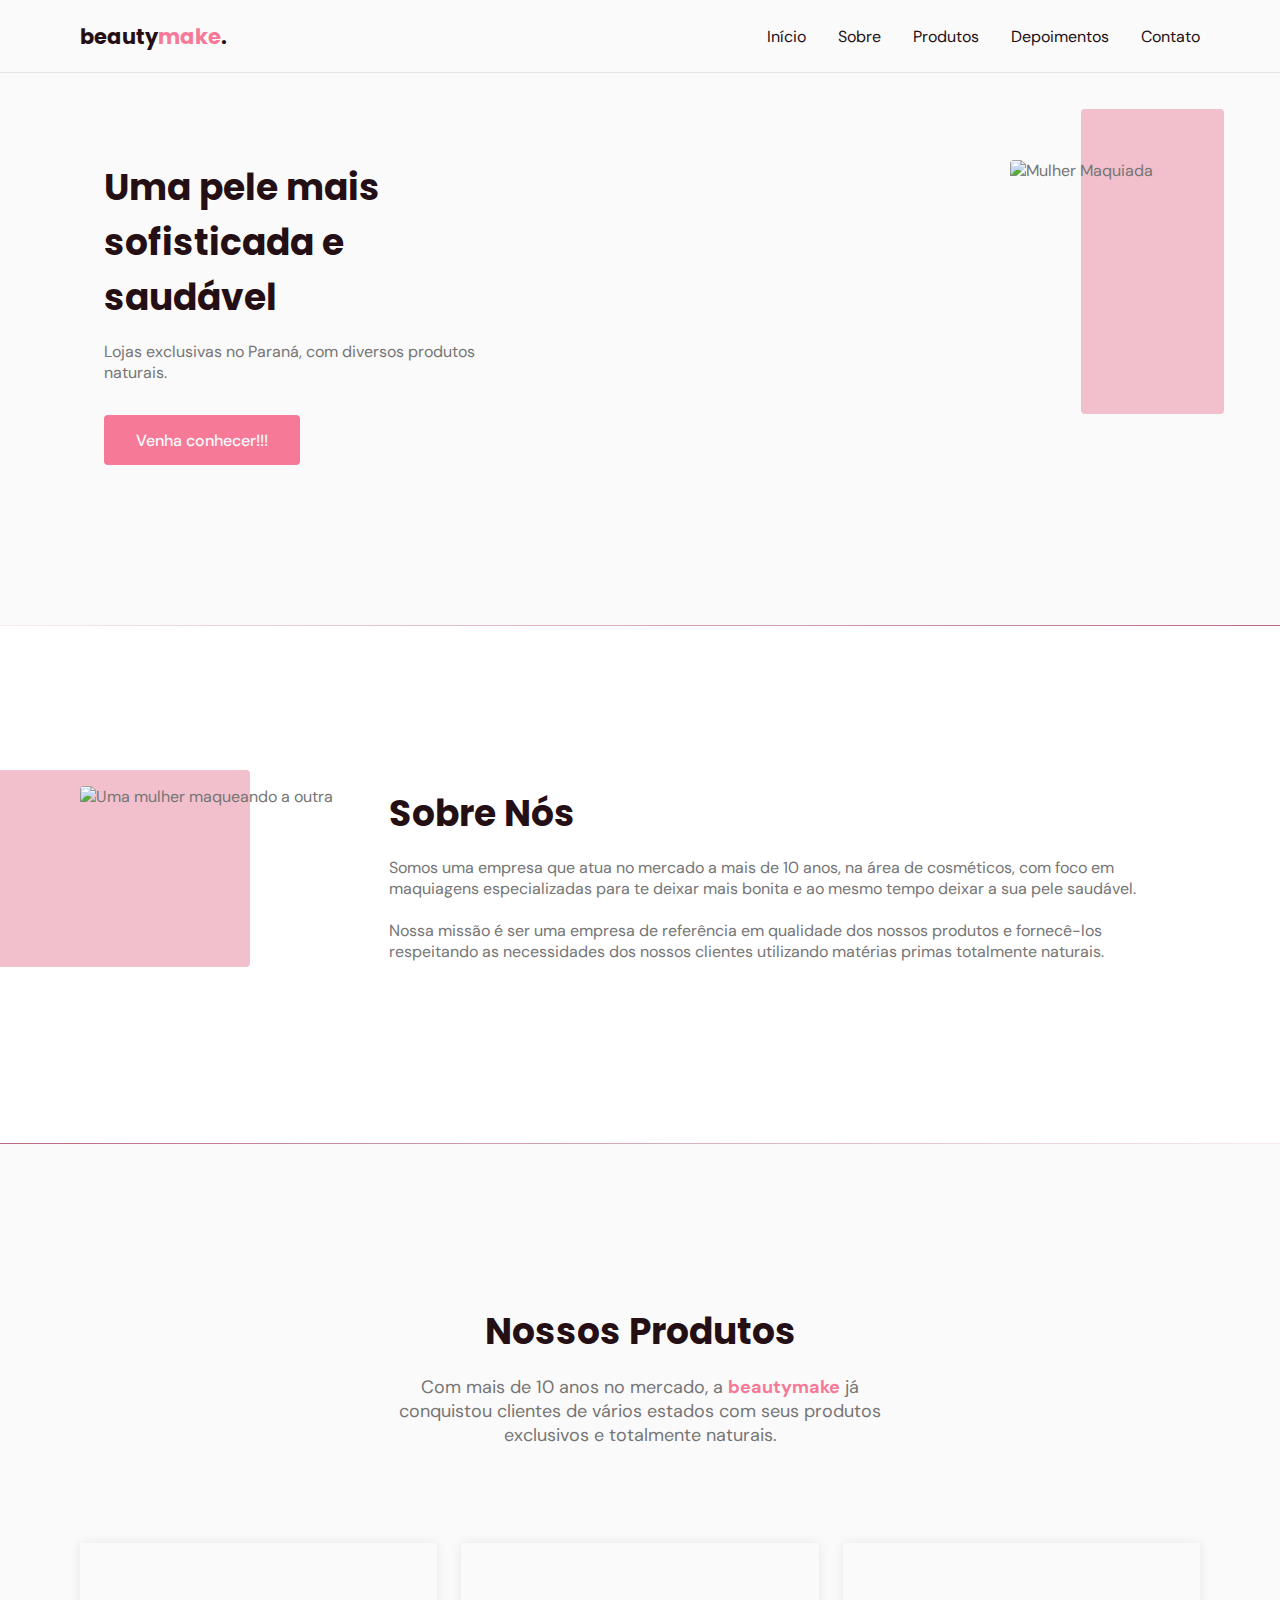
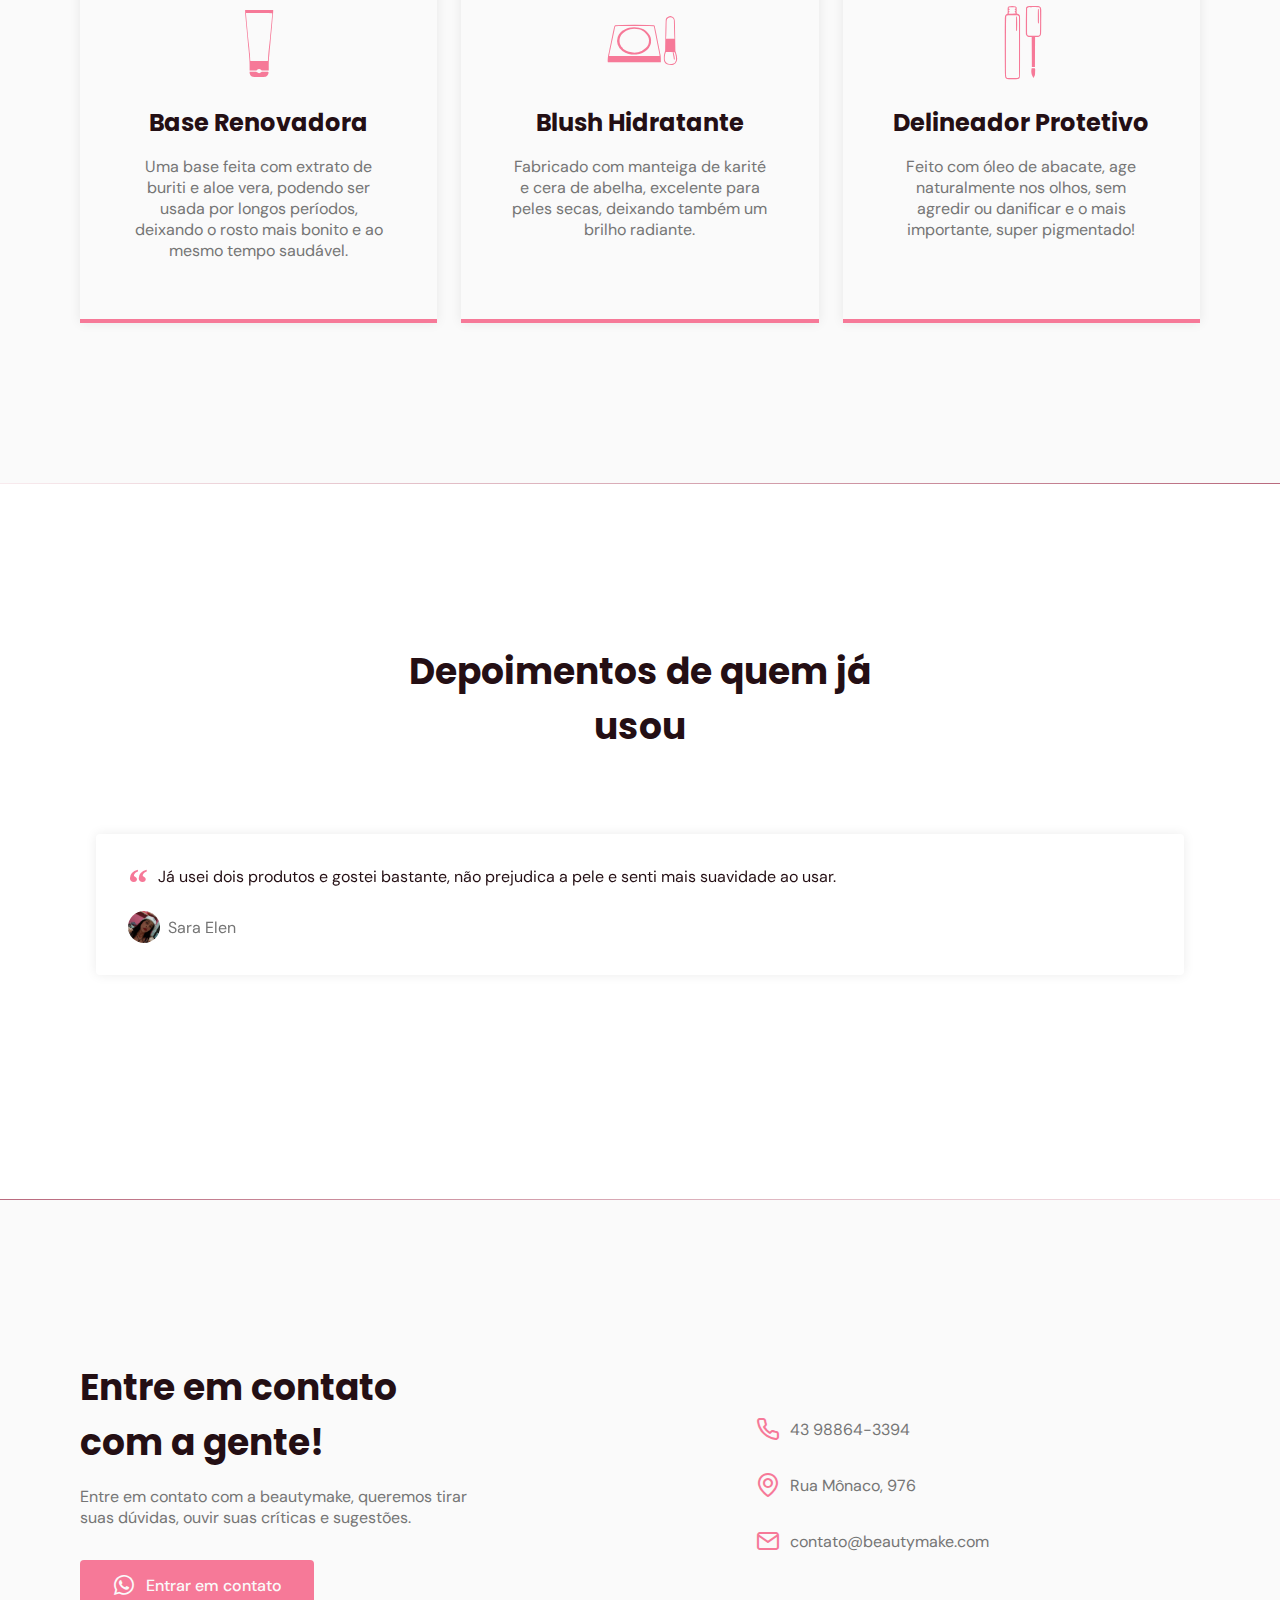
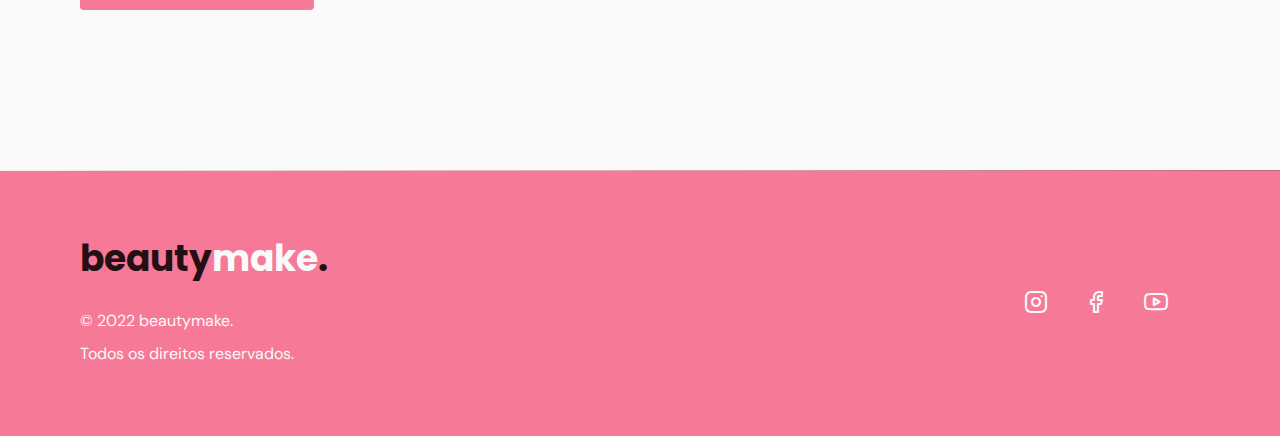
==== commit 9b8c892a: "Update index.html" ====
--- a/index.html
+++ b/index.html
@@ -83,7 +83,7 @@
             <h2 class="title">Sobre Nós</h2>
             <p>
               Somos uma empresa que atua no mercado a mais de 10 anos, na área de cosméticos, com
-              foco em maquiagens especializadas para te deixar mais bonita e ao mesmo tempo saudável.
+              foco em maquiagens especializadas para te deixar mais bonita e ao mesmo tempo deixar a sua pele saudável.
             </p>
             <br />
 
